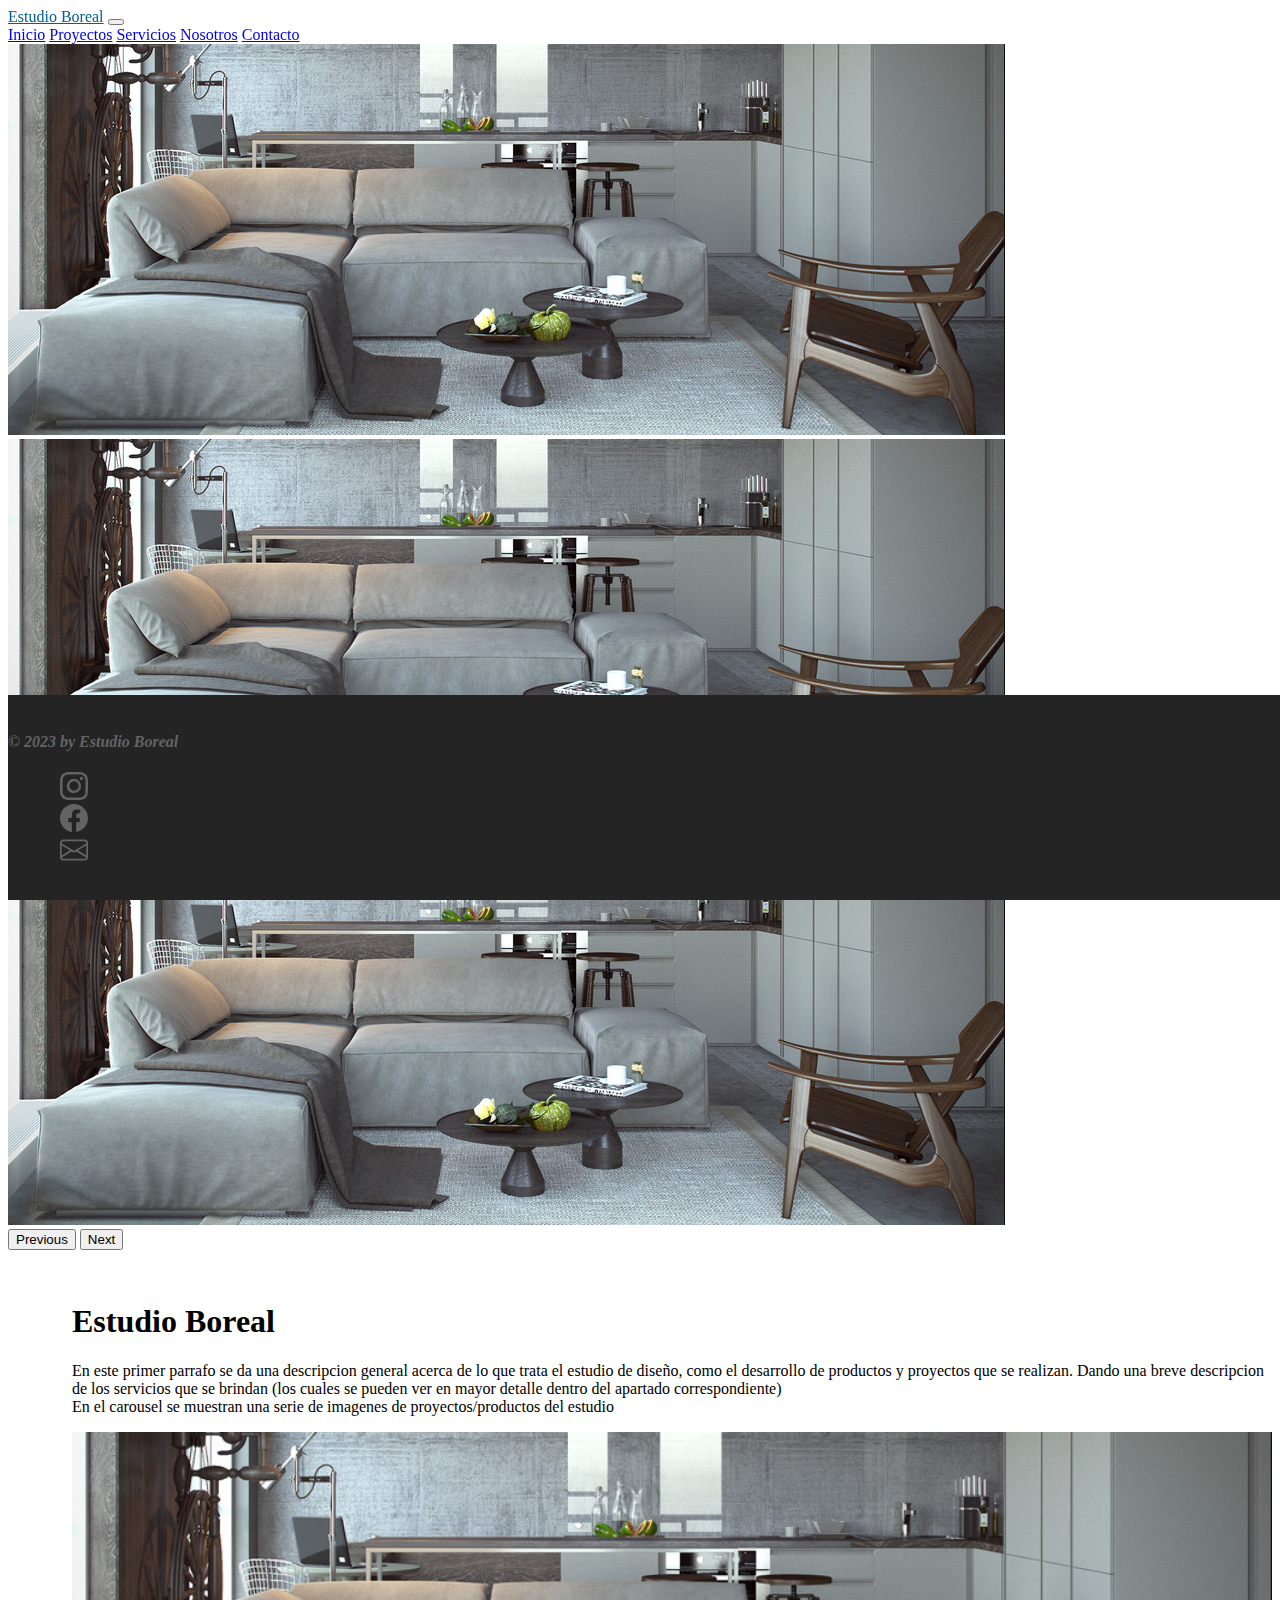
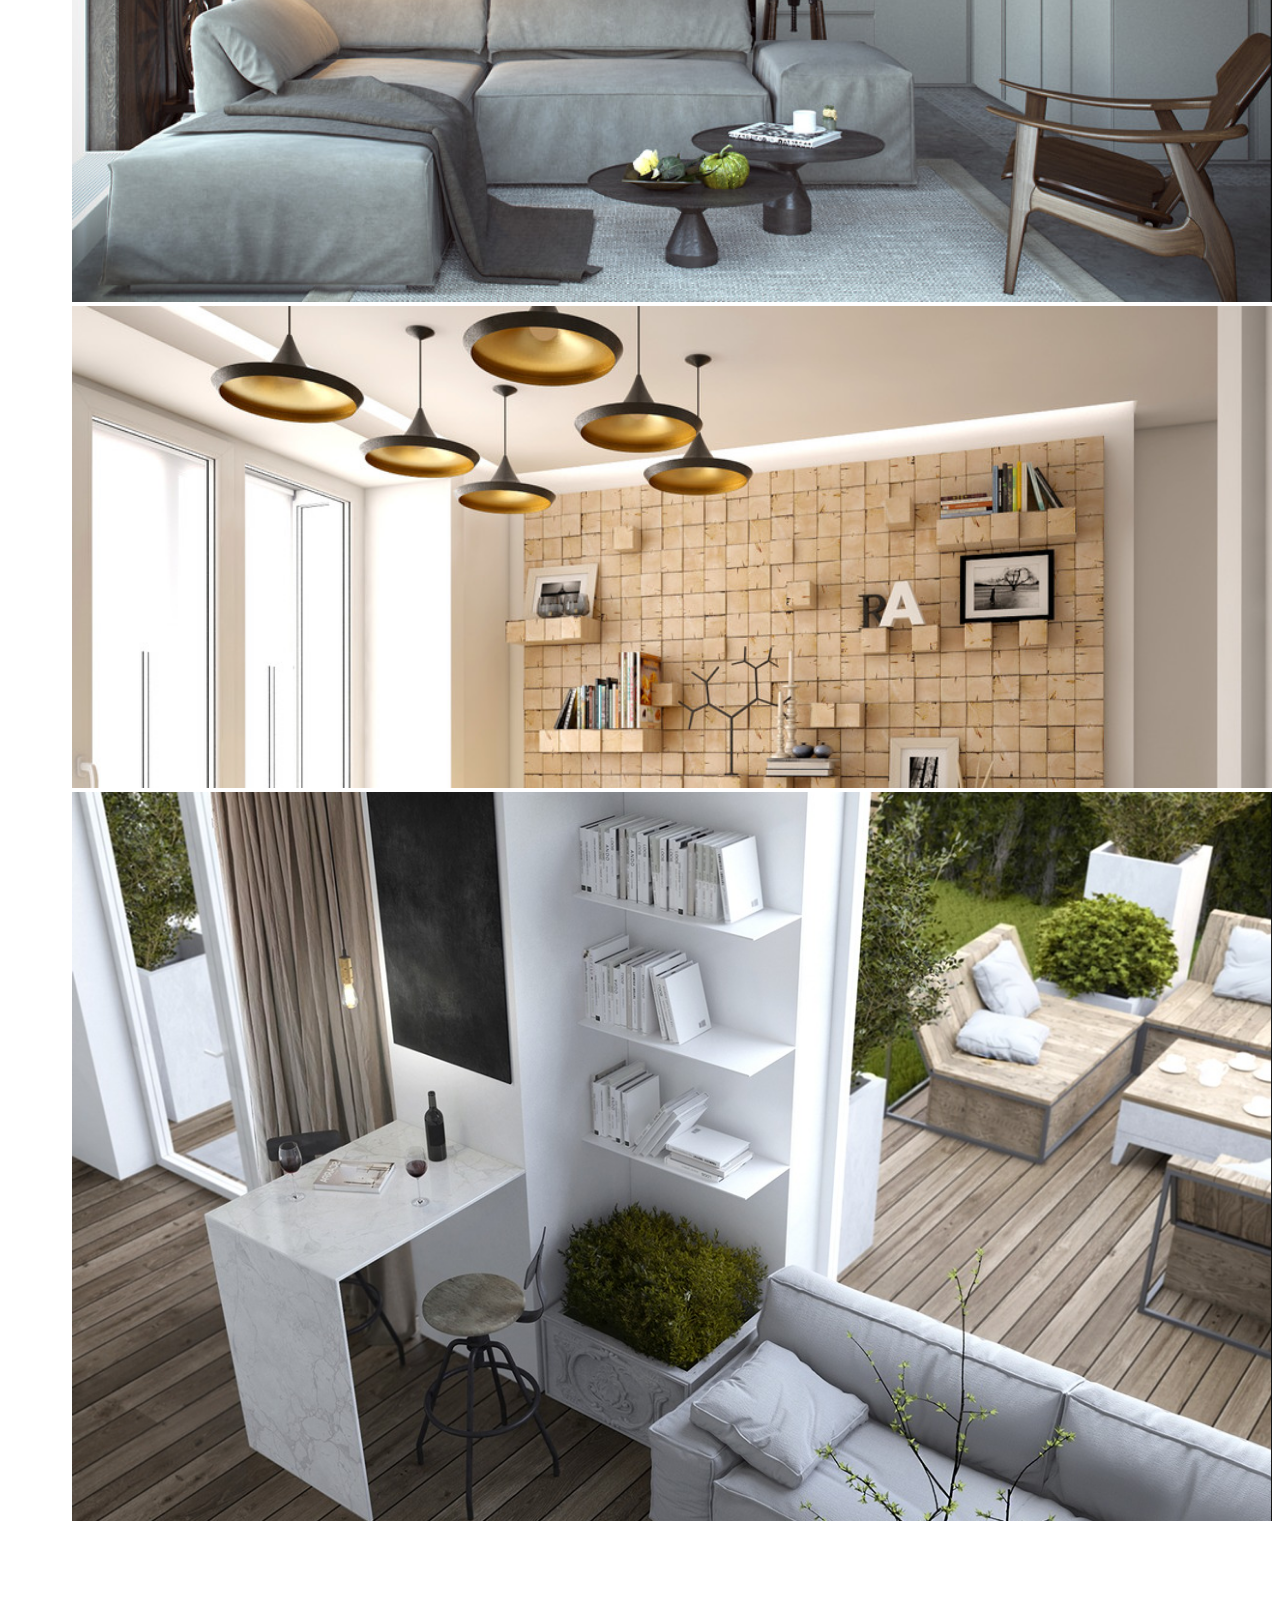
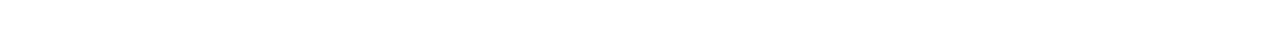
==== index.html @ 79317b83 "Agregando los archivos al repositorio" ====
<!doctype html>
<html lang="en">
  <head>
    <meta charset="utf-8">
    <meta name="viewport" content="width=device-width, initial-scale=1">
    <title>Estudio boreal</title>

    <!--CSS-->
    <link rel="stylesheet" href="CSS/style.css">
     <!--Fonts-->
    <link rel="preconnect" href="https://fonts.googleapis.com">
    <link rel="preconnect" href="https://fonts.gstatic.com" crossorigin>
    <link href="https://fonts.googleapis.com/css2?family=Raleway:ital,wght@0,300;0,400;0,500;0,600;1,300&display=swap" rel="stylesheet">
    <!--Bootstrap-->
    <link href="https://cdn.jsdelivr.net/npm/bootstrap@5.3.0-alpha3/dist/css/bootstrap.min.css" rel="stylesheet" integrity="sha384-KK94CHFLLe+nY2dmCWGMq91rCGa5gtU4mk92HdvYe+M/SXH301p5ILy+dN9+nJOZ" crossorigin="anonymous">
  </head>

  <!-- Pagina principal-->
  <body>
    <header>
        <nav class="navbar navbar-expand-lg bg-dark" data-bs-theme="dark">
            <div class="container-fluid">
              <a class="navbar-brand fs-4" href="#">Estudio Boreal</a>
              <button class="navbar-toggler" type="button" data-bs-toggle="collapse" data-bs-target="#navbarNavAltMarkup" aria-controls="navbarNavAltMarkup" aria-expanded="false" aria-label="Toggle navigation">
                <span class="navbar-toggler-icon"></span>
              </button>
              <div class="collapse navbar-collapse justify-content-end" id="navbarNavAltMarkup">
                <div class="navbar-nav">
                  <a class="nav-link active" aria-current="page" href="index.html">Inicio</a>
                  <a class="nav-link" href="proyects.html">Proyectos</a>
                  <a class="nav-link" href="services.html">Servicios</a>
                  <a class="nav-link" href="about.html">Nosotros</a>
                  <a class="nav-link" href="contact.html">Contacto</a>
                </div>
              </div>
            </div>
          </nav>
    </header>
     <!--Secciones de la pagina-->
    <main>

      <!-- Imagen de presentacion-->
      <section class="container-fluid presentation-carousel"> 
        <div id="carouselExampleAutoplaying" class="carousel slide" data-bs-ride="carousel">
          <div class="carousel-inner">
            <div class="carousel-item active">
              <img src="Images/Inicio/sample1.png" class="d-block w-100" alt="...">
            </div>
            <div class="carousel-item cl-imgsize">
              <img src="Images/Inicio/sample1.png" class="d-block w-100" alt="...">
            </div>
            <div class="carousel-item">
              <img src="Images/Inicio/sample1.png" class="d-block w-100" alt="...">
            </div>
          </div>
          <button class="carousel-control-prev" type="button" data-bs-target="#carouselExampleAutoplaying" data-bs-slide="prev">
            <span class="carousel-control-prev-icon" aria-hidden="true"></span>
            <span class="visually-hidden">Previous</span>
          </button>
          <button class="carousel-control-next" type="button" data-bs-target="#carouselExampleAutoplaying" data-bs-slide="next">
            <span class="carousel-control-next-icon" aria-hidden="true"></span>
            <span class="visually-hidden">Next</span>
          </button>
        </div>
      </section> 
      
      <!-- Presentacion del Estudio-->
      <section id= "presentation" class="container">
        <div class="row presentation-content">
          <div class="col-sm-12 col-md-4 col-lg-6">
              <img src="Images/Logo.svg" alt="Logo" class="main-logo">
          </div>
          <article class="col">
              <div class="row">
                  <h1 id="studio-title">Estudio Boreal</h1>
                  <p>
                      En este primer parrafo se da una descripcion general acerca de lo que trata el estudio de diseño, como el desarrollo de productos y proyectos que se realizan. Dando una breve descripcion de los servicios que se brindan (los cuales se pueden ver en mayor detalle dentro del apartado correspondiente) <br>
                      En el carousel se muestran una serie de imagenes de proyectos/productos del estudio
                  </p>
              </div>
              <div class="row">
                <div class="col">
                  <img src="Images/Inicio/sample1.png" alt="Muestra1" class="home-sample-img">
                </div>
                <div class="col">
                  <img src="Images/Inicio/sample2.png" alt="Muestra2" class="home-sample-img">
                </div>
                <div class="col">
                  <img src="Images/Inicio/sample3.png" alt="Muestra3" class="home-sample-img">
                </div>
              </div>
          </article>
        </div> 
      </section>
      </main>

    <!--Pie de pagina-->
    <footer>
      <nav class="container-fluid text-center">
        <div class="row"> 
          <!--Corpright-->
          <div class="col-sm-6">
            <h4 class="fs-6"> 
                <em>© 2023 by Estudio Boreal</em>
            </h4>
          </div>

          <!--Enlaces a redes-->
          <div class="col-sm-6">
            <ul class="nav justify-content-center"> 
                <li class="nav-item">
                    <a href="https://www.instagram.com/">
                      <svg xmlns="http://www.w3.org/2000/svg" width="16" height="16" fill="currentColor" class="bi bi-instagram" viewBox="0 0 16 16">
                        <path d="M8 0C5.829 0 5.556.01 4.703.048 3.85.088 3.269.222 2.76.42a3.917 3.917 0 0 0-1.417.923A3.927 3.927 0 0 0 .42 2.76C.222 3.268.087 3.85.048 4.7.01 5.555 0 5.827 0 8.001c0 2.172.01 2.444.048 3.297.04.852.174 1.433.372 1.942.205.526.478.972.923 1.417.444.445.89.719 1.416.923.51.198 1.09.333 1.942.372C5.555 15.99 5.827 16 8 16s2.444-.01 3.298-.048c.851-.04 1.434-.174 1.943-.372a3.916 3.916 0 0 0 1.416-.923c.445-.445.718-.891.923-1.417.197-.509.332-1.09.372-1.942C15.99 10.445 16 10.173 16 8s-.01-2.445-.048-3.299c-.04-.851-.175-1.433-.372-1.941a3.926 3.926 0 0 0-.923-1.417A3.911 3.911 0 0 0 13.24.42c-.51-.198-1.092-.333-1.943-.372C10.443.01 10.172 0 7.998 0h.003zm-.717 1.442h.718c2.136 0 2.389.007 3.232.046.78.035 1.204.166 1.486.275.373.145.64.319.92.599.28.28.453.546.598.92.11.281.24.705.275 1.485.039.843.047 1.096.047 3.231s-.008 2.389-.047 3.232c-.035.78-.166 1.203-.275 1.485a2.47 2.47 0 0 1-.599.919c-.28.28-.546.453-.92.598-.28.11-.704.24-1.485.276-.843.038-1.096.047-3.232.047s-2.39-.009-3.233-.047c-.78-.036-1.203-.166-1.485-.276a2.478 2.478 0 0 1-.92-.598 2.48 2.48 0 0 1-.6-.92c-.109-.281-.24-.705-.275-1.485-.038-.843-.046-1.096-.046-3.233 0-2.136.008-2.388.046-3.231.036-.78.166-1.204.276-1.486.145-.373.319-.64.599-.92.28-.28.546-.453.92-.598.282-.11.705-.24 1.485-.276.738-.034 1.024-.044 2.515-.045v.002zm4.988 1.328a.96.96 0 1 0 0 1.92.96.96 0 0 0 0-1.92zm-4.27 1.122a4.109 4.109 0 1 0 0 8.217 4.109 4.109 0 0 0 0-8.217zm0 1.441a2.667 2.667 0 1 1 0 5.334 2.667 2.667 0 0 1 0-5.334z"/>
                      </svg>
                    </a>
                </li>
                <li class="nav-item">
                    <a href="https://www.facebook.com/">
                      <svg xmlns="http://www.w3.org/2000/svg" width="16" height="16" fill="currentColor" class="bi bi-facebook" viewBox="0 0 16 16">
                        <path d="M16 8.049c0-4.446-3.582-8.05-8-8.05C3.58 0-.002 3.603-.002 8.05c0 4.017 2.926 7.347 6.75 7.951v-5.625h-2.03V8.05H6.75V6.275c0-2.017 1.195-3.131 3.022-3.131.876 0 1.791.157 1.791.157v1.98h-1.009c-.993 0-1.303.621-1.303 1.258v1.51h2.218l-.354 2.326H9.25V16c3.824-.604 6.75-3.934 6.75-7.951z"/>
                      </svg>
                    </a>
                </li>
                <li class="nav-item">
                    <a href="https://gmail.com/">
                      <svg xmlns="http://www.w3.org/2000/svg" width="16" height="16" fill="currentColor" class="bi bi-envelope" viewBox="0 0 16 16">
                        <path d="M0 4a2 2 0 0 1 2-2h12a2 2 0 0 1 2 2v8a2 2 0 0 1-2 2H2a2 2 0 0 1-2-2V4Zm2-1a1 1 0 0 0-1 1v.217l7 4.2 7-4.2V4a1 1 0 0 0-1-1H2Zm13 2.383-4.708 2.825L15 11.105V5.383Zm-.034 6.876-5.64-3.471L8 9.583l-1.326-.795-5.64 3.47A1 1 0 0 0 2 13h12a1 1 0 0 0 .966-.741ZM1 11.105l4.708-2.897L1 5.383v5.722Z"/>
                      </svg>
                    </a>
                </li>
            </ul>
          </div>
        </div>
      </nav>
    </footer>
    <script src="https://cdn.jsdelivr.net/npm/bootstrap@5.3.0-alpha3/dist/js/bootstrap.bundle.min.js" integrity="sha384-ENjdO4Dr2bkBIFxQpeoTz1HIcje39Wm4jDKdf19U8gI4ddQ3GYNS7NTKfAdVQSZe" crossorigin="anonymous"></script>
  </body>
</html>
---- CSS/style.css ----
#proyects div .proyect {
  margin: 5rem 6rem;
  width: 20rem;
  background-color: rgb(194, 194, 194);
  border-radius: 0.5rem;
  padding: 0%;
}

#proyects div .proyect .card-content {
  text-align: center;
  background-color: rgb(87, 87, 87);
  padding: 0.5rem;
  border-top: 0.25rem solid rgb(48, 48, 48);
  border-bottom-right-radius: 0.25rem;
  border-bottom-left-radius: 0.25rem;
}

footer nav ul li a svg, #about #proyect-method .method-stages article svg, #proyects div .proyect, main #presentation .presentation-content .home-sample-img {
  transition: all 0.25s;
}
footer nav ul li a svg:hover, #about #proyect-method .method-stages article svg:hover, #proyects div .proyect:hover, main #presentation .presentation-content .home-sample-img:hover {
  transform: scale(1.25);
}

#proyects div .proyect {
  margin: 5rem 6rem;
  width: 20rem;
  background-color: rgb(194, 194, 194);
  border-radius: 0.5rem;
  padding: 0%;
}

#proyects div .proyect .card-content {
  text-align: center;
  background-color: rgb(87, 87, 87);
  padding: 0.5rem;
  border-top: 0.25rem solid rgb(48, 48, 48);
  border-bottom-right-radius: 0.25rem;
  border-bottom-left-radius: 0.25rem;
}

footer nav ul li a svg, #about #proyect-method .method-stages article svg, #proyects div .proyect, main #presentation .presentation-content .home-sample-img {
  transition: all 0.25s;
}
footer nav ul li a svg:hover, #about #proyect-method .method-stages article svg:hover, #proyects div .proyect:hover, main #presentation .presentation-content .home-sample-img:hover {
  transform: scale(1.25);
}

/* Header */
header {
  position: sticky;
  top: 0;
  z-index: 1;
}
header .navbar-brand {
  color: rgb(0, 96, 151);
  font-weight: 500;
}

/* Estilos generales */
main {
  margin-bottom: 5rem;
}
main .main-title {
  margin: 3rem;
}
main .color-section {
  background-color: rgb(110, 110, 110);
}

#proyects div .proyect {
  margin: 5rem 6rem;
  width: 20rem;
  background-color: rgb(194, 194, 194);
  border-radius: 0.5rem;
  padding: 0%;
}

#proyects div .proyect .card-content {
  text-align: center;
  background-color: rgb(87, 87, 87);
  padding: 0.5rem;
  border-top: 0.25rem solid rgb(48, 48, 48);
  border-bottom-right-radius: 0.25rem;
  border-bottom-left-radius: 0.25rem;
}

footer nav ul li a svg, #about #proyect-method .method-stages article svg, #proyects div .proyect, main #presentation .presentation-content .home-sample-img {
  transition: all 0.25s;
}
footer nav ul li a svg:hover, #about #proyect-method .method-stages article svg:hover, #proyects div .proyect:hover, main #presentation .presentation-content .home-sample-img:hover {
  transform: scale(1.25);
}

/* Estilos en Inicio */
main .presentation-carousel {
  padding: 0%;
}
main #presentation {
  padding-top: 2rem;
  padding-bottom: 2rem;
}
main #presentation .presentation-content {
  display: flex;
  justify-content: center;
  align-items: center;
}
main #presentation .presentation-content .main-logo {
  display: flex;
  justify-content: center;
  color: rgb(0, 96, 151);
  margin: 2rem;
}
main #presentation .presentation-content .home-sample-img {
  width: 100%;
  height: 100%;
}

#proyects div .proyect {
  margin: 5rem 6rem;
  width: 20rem;
  background-color: rgb(194, 194, 194);
  border-radius: 0.5rem;
  padding: 0%;
}

#proyects div .proyect .card-content {
  text-align: center;
  background-color: rgb(87, 87, 87);
  padding: 0.5rem;
  border-top: 0.25rem solid rgb(48, 48, 48);
  border-bottom-right-radius: 0.25rem;
  border-bottom-left-radius: 0.25rem;
}

footer nav ul li a svg, #about #proyect-method .method-stages article svg, #proyects div .proyect, main #presentation .presentation-content .home-sample-img {
  transition: all 0.25s;
}
footer nav ul li a svg:hover, #about #proyect-method .method-stages article svg:hover, #proyects div .proyect:hover, main #presentation .presentation-content .home-sample-img:hover {
  transform: scale(1.25);
}

/* Proyectos */
#proyects {
  margin-top: 5rem;
}
#proyects div .proyect img {
  width: 19.9rem;
  height: 10rem;
}
#proyects div .proyect .card-content h5 {
  font-size: 1.5rem;
  color: white;
}
#proyects div .proyect .card-content p {
  font-weight: 500;
}

/* Servicios */
#services article {
  margin: 2rem 0rem;
}

/* Nosotros */
#about section {
  margin: 2rem 0rem;
}
#about #proyect-method {
  padding: 2rem 0%;
}
#about #proyect-method .method-description {
  margin-bottom: 2rem;
}
#about #proyect-method .method-description h2 {
  color: white;
}
#about #proyect-method .method-stages {
  display: flex;
  justify-content: center;
  align-items: top;
}
#about #proyect-method .method-stages article svg {
  color: rgb(0, 96, 151);
  margin-bottom: 0.75rem;
}
#about #proyect-method .method-stages article h4 {
  color: white;
}
#about #proyect-method .method-stages article p {
  font-weight: 500;
}

#proyects div .proyect {
  margin: 5rem 6rem;
  width: 20rem;
  background-color: rgb(194, 194, 194);
  border-radius: 0.5rem;
  padding: 0%;
}

#proyects div .proyect .card-content {
  text-align: center;
  background-color: rgb(87, 87, 87);
  padding: 0.5rem;
  border-top: 0.25rem solid rgb(48, 48, 48);
  border-bottom-right-radius: 0.25rem;
  border-bottom-left-radius: 0.25rem;
}

footer nav ul li a svg, main #presentation .presentation-content .home-sample-img, #proyects div .proyect, #about #proyect-method .method-stages article svg {
  transition: all 0.25s;
}
footer nav ul li a svg:hover, main #presentation .presentation-content .home-sample-img:hover, #proyects div .proyect:hover, #about #proyect-method .method-stages article svg:hover {
  transform: scale(1.25);
}

/* Contacts */
.contact-studio {
  display: flex;
  justify-content: center;
  align-items: center;
}
.contact-studio #contact-form {
  width: 40rem;
  height: 100%;
  display: flex;
  justify-content: center;
  align-items: center;
  margin: 3rem;
}
.contact-studio #contact-form form article {
  margin: 0.75rem;
}
.contact-studio #contact-form form article div:not(.prueba) label {
  display: none;
}
.contact-studio #contact-form form article div:not(.prueba) input {
  border-radius: 7.5px;
  width: 100%;
  margin: 0rem 0.25rem;
  padding: 0.5rem;
}
.contact-studio #contact-form form article div:not(.prueba) input:focus {
  background-color: rgb(202, 202, 202);
}
.contact-studio #contact-form form article .prueba {
  display: flex;
  justify-content: center;
  align-items: center;
  flex-direction: row-reverse;
  margin-left: 0.25rem;
  padding: 0.5rem;
}
.contact-studio #contact-media {
  width: 25rem;
  height: 100%;
  display: flex;
  justify-content: center;
  align-items: center;
  background-color: grey;
  padding: 1rem 2rem;
  border-radius: 1rem;
  flex-direction: column;
  margin: 3rem 0%;
}
.contact-studio #contact-media .contact-item {
  margin: 2rem 0rem;
  display: flex;
  justify-content: left;
  align-items: center;
  color: white;
}
.contact-studio #contact-media .contact-item img {
  width: 3.5rem;
  height: 3.5rem;
  margin-left: 0%;
  margin-right: 1.5rem;
}

#proyects div .proyect {
  margin: 5rem 6rem;
  width: 20rem;
  background-color: rgb(194, 194, 194);
  border-radius: 0.5rem;
  padding: 0%;
}

#proyects div .proyect .card-content {
  text-align: center;
  background-color: rgb(87, 87, 87);
  padding: 0.5rem;
  border-top: 0.25rem solid rgb(48, 48, 48);
  border-bottom-right-radius: 0.25rem;
  border-bottom-left-radius: 0.25rem;
}

footer nav ul li a svg, main #presentation .presentation-content .home-sample-img, #proyects div .proyect, #about #proyect-method .method-stages article svg {
  transition: all 0.25s;
}
footer nav ul li a svg:hover, main #presentation .presentation-content .home-sample-img:hover, #proyects div .proyect:hover, #about #proyect-method .method-stages article svg:hover {
  transform: scale(1.25);
}

/* Footer */
footer {
  display: flex;
  position: fixed;
  bottom: 0%;
  width: 100%;
  align-items: flex-end;
  background-color: rgb(36, 36, 36);
  padding-top: 1rem;
  padding-bottom: 1rem;
}
footer nav h4 {
  color: rgb(99, 99, 99);
}
footer nav ul {
  list-style-type: none;
}
footer nav ul li {
  margin: 0% 0.75rem;
}
footer nav ul li a {
  color: rgb(99, 99, 99);
}
footer nav ul li a:hover {
  color: white;
}
footer nav ul li a svg {
  width: 1.75rem;
  height: 1.75rem;
}

/*# sourceMappingURL=style.css.map */
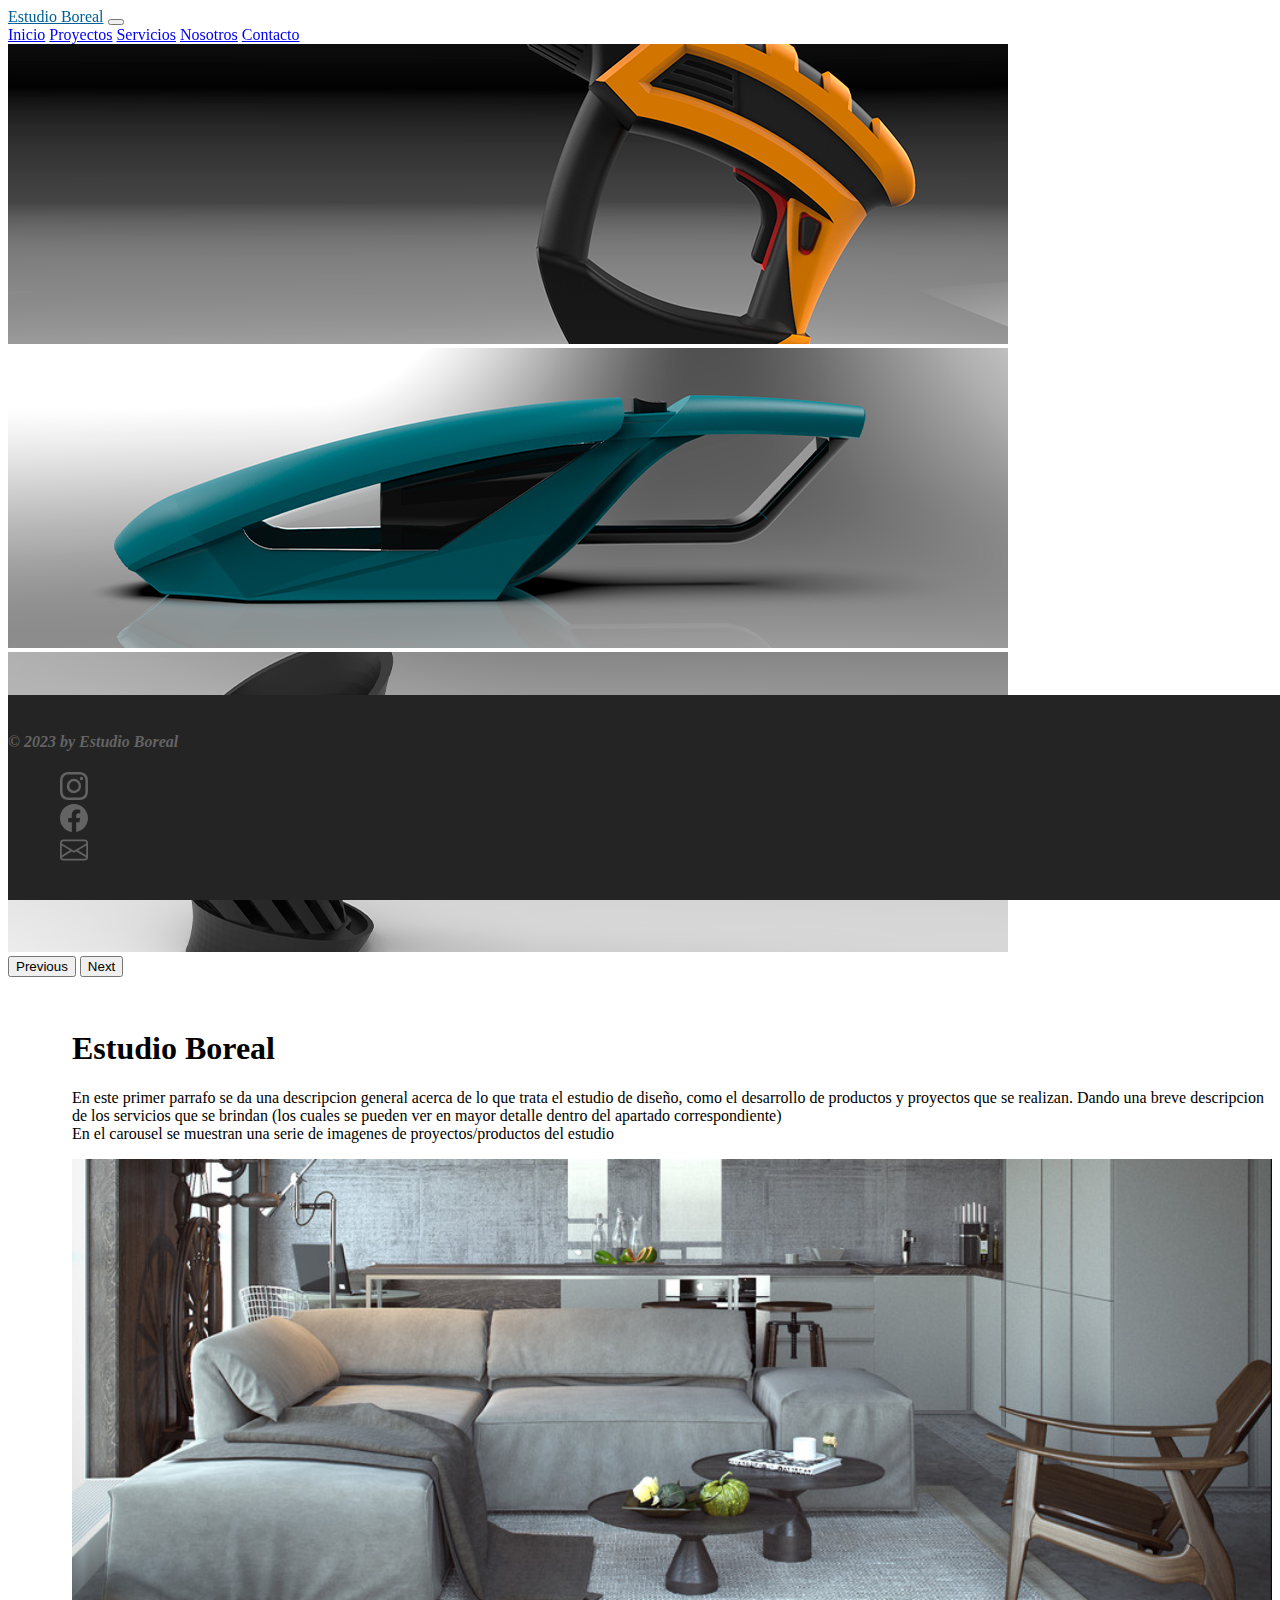
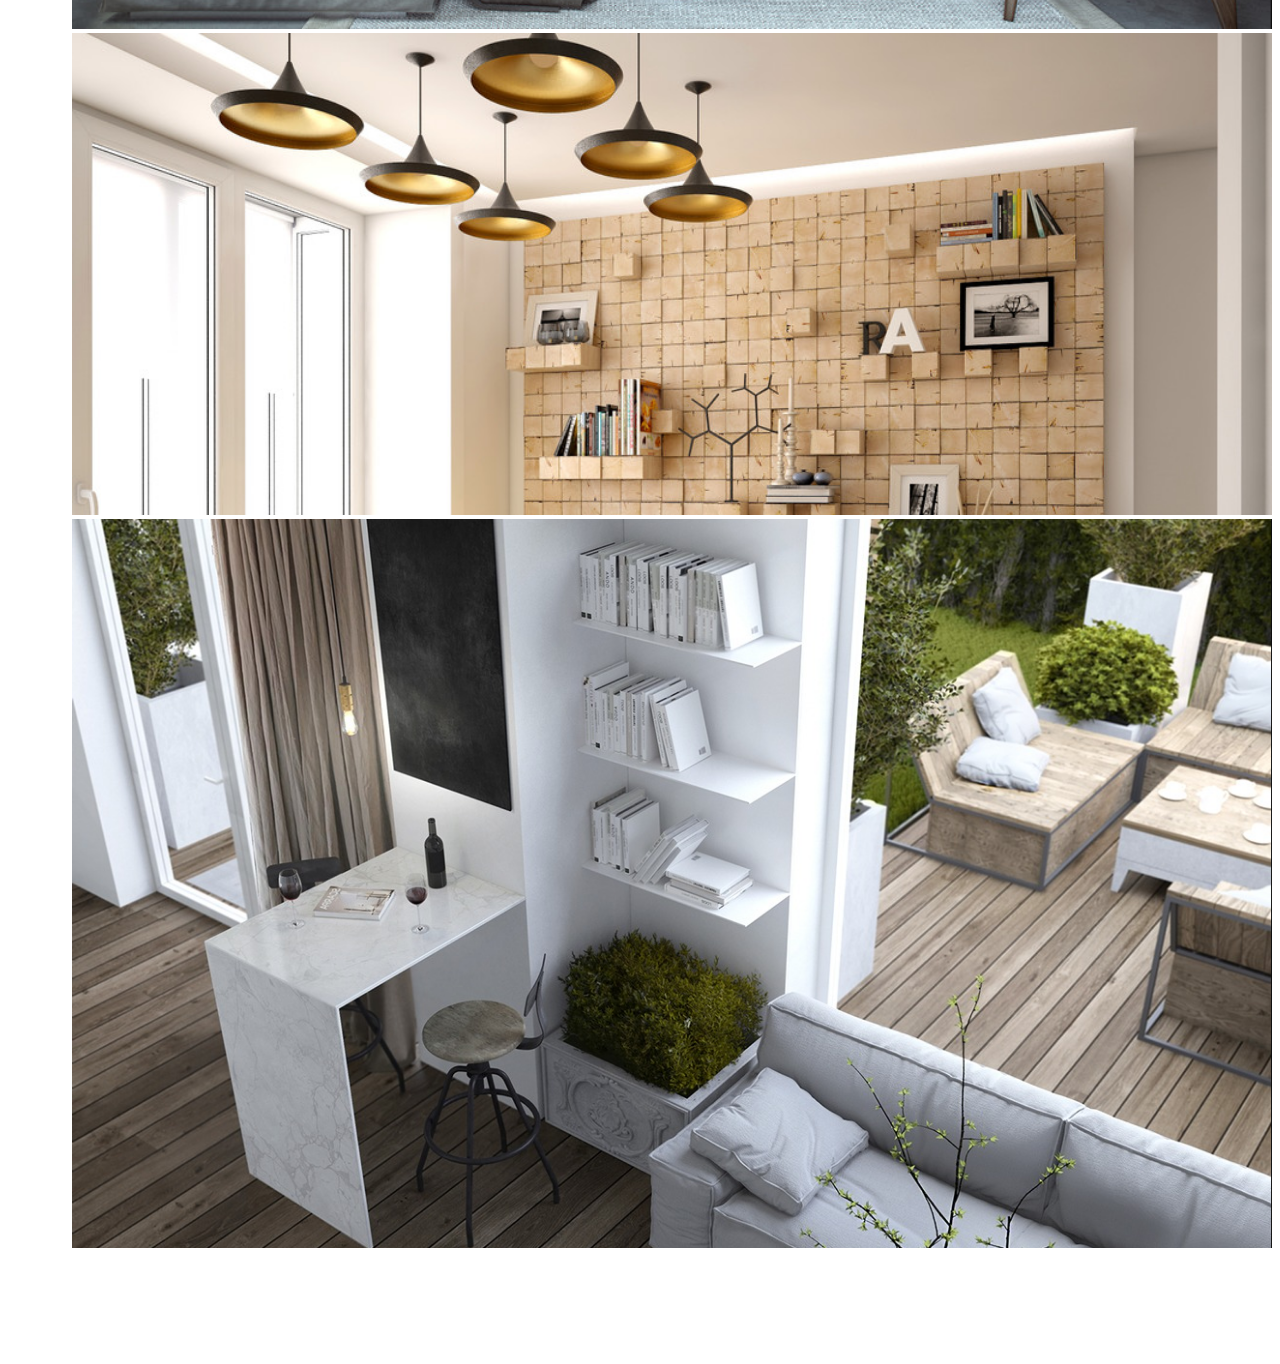
==== commit 57ed4a51: "Ajustes generales" ====
--- a/index.html
+++ b/index.html
@@ -3,6 +3,8 @@
   <head>
     <meta charset="utf-8">
     <meta name="viewport" content="width=device-width, initial-scale=1">
+    <meta name="description" content="Estudio boreal, estudio de diseño de productos que ofrece diferentes tipos de servicios, diseño de conceptos y desarrollo de productos, servicios de diseño, comercializacion de productos de diseño">
+    <meta name="keywords" content="diseño, desing, diseño industrial, industrial desing, servicios de diseño, desing products, produccion, Manufactura, concept desing, estudio boreal, estudio de diseño, desing studio">
     <title>Estudio boreal</title>
 
     <!--CSS-->
@@ -44,13 +46,13 @@
         <div id="carouselExampleAutoplaying" class="carousel slide" data-bs-ride="carousel">
           <div class="carousel-inner">
             <div class="carousel-item active">
-              <img src="Images/Inicio/sample1.png" class="d-block w-100" alt="...">
+              <img src="Images/Inicio/crsl-1.png" class="d-block w-100" alt="...">
             </div>
             <div class="carousel-item cl-imgsize">
-              <img src="Images/Inicio/sample1.png" class="d-block w-100" alt="...">
+              <img src="Images/Inicio/crsl-2.png" class="d-block w-100" alt="...">
             </div>
             <div class="carousel-item">
-              <img src="Images/Inicio/sample1.png" class="d-block w-100" alt="...">
+              <img src="Images/Inicio/crsl-3.png" class="d-block w-100" alt="...">
             </div>
           </div>
           <button class="carousel-control-prev" type="button" data-bs-target="#carouselExampleAutoplaying" data-bs-slide="prev">
--- a/CSS/style.css
+++ b/CSS/style.css
@@ -22,6 +22,15 @@
   transform: scale(1.25);
 }
 
+.contact-studio #contact-form form .submit-button input {
+  transition: all 0.25s;
+}
+.contact-studio #contact-form form .submit-button input:hover {
+  transform: scale(1.25);
+  background-color: rgb(0, 96, 151);
+  color: white;
+}
+
 #proyects div .proyect {
   margin: 5rem 6rem;
   width: 20rem;
@@ -44,6 +53,15 @@
 }
 footer nav ul li a svg:hover, #about #proyect-method .method-stages article svg:hover, #proyects div .proyect:hover, main #presentation .presentation-content .home-sample-img:hover {
   transform: scale(1.25);
+}
+
+.contact-studio #contact-form form .submit-button input {
+  transition: all 0.25s;
+}
+.contact-studio #contact-form form .submit-button input:hover {
+  transform: scale(1.25);
+  background-color: rgb(0, 96, 151);
+  color: white;
 }
 
 /* Header */
@@ -92,6 +110,15 @@
   transform: scale(1.25);
 }
 
+.contact-studio #contact-form form .submit-button input {
+  transition: all 0.25s;
+}
+.contact-studio #contact-form form .submit-button input:hover {
+  transform: scale(1.25);
+  background-color: rgb(0, 96, 151);
+  color: white;
+}
+
 /* Estilos en Inicio */
 main .presentation-carousel {
   padding: 0%;
@@ -140,6 +167,15 @@
   transform: scale(1.25);
 }
 
+.contact-studio #contact-form form .submit-button input {
+  transition: all 0.25s;
+}
+.contact-studio #contact-form form .submit-button input:hover {
+  transform: scale(1.25);
+  background-color: rgb(0, 96, 151);
+  color: white;
+}
+
 /* Proyectos */
 #proyects {
   margin-top: 5rem;
@@ -162,11 +198,45 @@
 }
 
 /* Nosotros */
-#about section {
-  margin: 2rem 0rem;
+#about {
+  margin: 0rem;
+}
+#about #about-us article {
+  display: flex;
+  justify-content: center;
+  align-items: center;
+  padding: 2rem;
+}
+#about #about-us article .about-us-who-do h2 {
+  margin: 0 1rem;
+}
+#about #about-us article .about-us-who-do p {
+  margin: 0 1rem;
+}
+#about #about-us article .worksample-grid {
+  display: flex;
+  justify-content: center;
+  align-items: center;
+}
+#about #about-us article .worksample-grid .worksample-grid-img-main {
+  width: 10rem;
+  height: auto;
+  margin: 1rem 0rem;
+}
+#about #about-us article .worksample-grid .worksample-grid-img-dual {
+  display: flex;
+  justify-content: center;
+  align-items: center;
+  flex-direction: column;
+}
+#about #about-us article .worksample-grid .worksample-grid-img-dual img {
+  width: auto;
+  height: 7rem;
+  margin: 0.5rem 0rem;
 }
 #about #proyect-method {
-  padding: 2rem 0%;
+  padding: 2rem;
+  margin-bottom: 3rem;
 }
 #about #proyect-method .method-description {
   margin-bottom: 2rem;
@@ -214,6 +284,15 @@
   transform: scale(1.25);
 }
 
+.contact-studio #contact-form form .submit-button input {
+  transition: all 0.25s;
+}
+.contact-studio #contact-form form .submit-button input:hover {
+  transform: scale(1.25);
+  background-color: rgb(0, 96, 151);
+  color: white;
+}
+
 /* Contacts */
 .contact-studio {
   display: flex;
@@ -236,6 +315,7 @@
 }
 .contact-studio #contact-form form article div:not(.prueba) input {
   border-radius: 7.5px;
+  border: 2px solid grey;
   width: 100%;
   margin: 0rem 0.25rem;
   padding: 0.5rem;
@@ -249,7 +329,26 @@
   align-items: center;
   flex-direction: row-reverse;
   margin-left: 0.25rem;
-  padding: 0.5rem;
+  margin-right: 1.2rem;
+  padding: 0.5rem;
+}
+.contact-studio #contact-form form article .prueba input {
+  margin: 0.25rem;
+}
+.contact-studio #contact-form form article textarea {
+  border-radius: 7.5px;
+  border: 2px solid grey;
+}
+.contact-studio #contact-form form .submit-button {
+  display: flex;
+  justify-content: center;
+  align-items: center;
+}
+.contact-studio #contact-form form .submit-button input {
+  width: 10rem;
+  height: 2.5rem;
+  border-radius: 10px;
+  border: 2px solid grey;
 }
 .contact-studio #contact-media {
   width: 25rem;
@@ -257,7 +356,7 @@
   display: flex;
   justify-content: center;
   align-items: center;
-  background-color: grey;
+  background-color: rgb(110, 110, 110);
   padding: 1rem 2rem;
   border-radius: 1rem;
   flex-direction: column;
@@ -299,6 +398,15 @@
 }
 footer nav ul li a svg:hover, main #presentation .presentation-content .home-sample-img:hover, #proyects div .proyect:hover, #about #proyect-method .method-stages article svg:hover {
   transform: scale(1.25);
+}
+
+.contact-studio #contact-form form .submit-button input {
+  transition: all 0.25s;
+}
+.contact-studio #contact-form form .submit-button input:hover {
+  transform: scale(1.25);
+  background-color: rgb(0, 96, 151);
+  color: white;
 }
 
 /* Footer */
